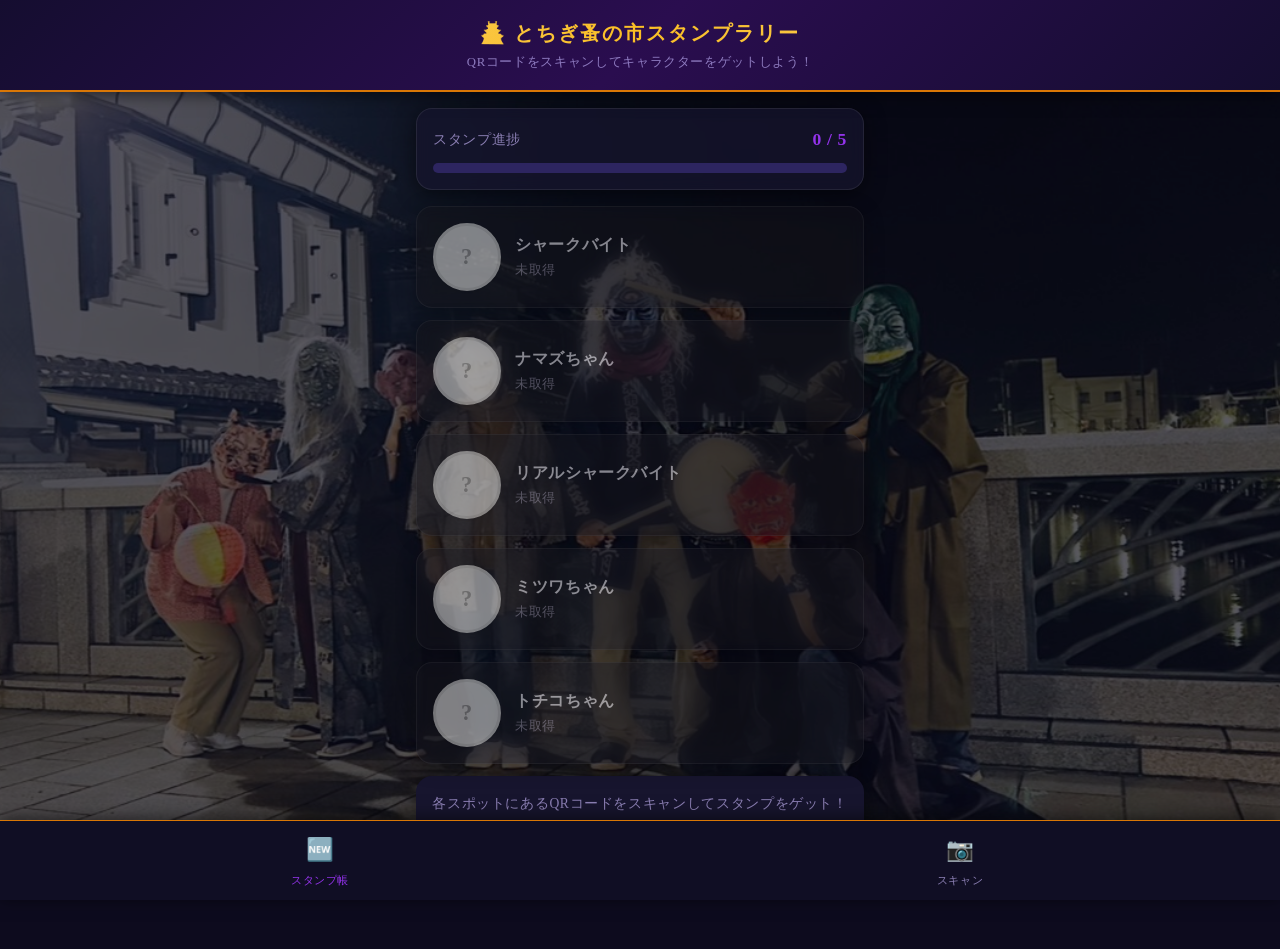
==== index.html @ 2205fcbc "fix: コンプリートバナーのテキストを変更 https://claude.ai/code/session_015szPAqJnrzH3xF3xiRfSSZ" ====
<!DOCTYPE html>
<html lang="ja">
<head>
  <meta charset="UTF-8" />
  <meta name="viewport" content="width=device-width, initial-scale=1.0, viewport-fit=cover" />
  <meta name="theme-color" content="#150d30" />
  <meta name="description" content="とちぎ蚤の市スタンプラリー - QRコードを読んでキャラクターをゲットしよう！" />
  <title>とちぎ蚤の市スタンプラリー</title>
  <link rel="stylesheet" href="css/style.css?v=2" />

</head>
<body>

  <!-- 背景写真 -->
  <div style="position:fixed;inset:0;z-index:0;background:url('https://pikaichi0407-a11y.github.io/pikaichi.APP/IMG_1011.jpeg') center top/cover no-repeat;"></div>
  <div style="position:fixed;inset:0;z-index:0;background:rgba(10,8,25,0.65);"></div>

  <!-- ヘッダー -->
  <header class="app-header">
    <h1>&#127983; とちぎ蚤の市スタンプラリー</h1>
    <p class="subtitle">QRコードをスキャンしてキャラクターをゲットしよう！</p>
  </header>

  <main class="page-container">

    <!-- コンプリートバナー（全取得時に表示） -->
    <div id="complete-banner" class="complete-banner hidden">
      <h2>&#127881; コンプリート！</h2>
      <p>全ての妖怪をゲット！おめでとうございます‼️</p>
    </div>

    <!-- 進捗表示 -->
    <section class="progress-section">
      <div class="progress-label">
        <span>スタンプ進捗</span>
        <strong><span id="progress-count">0 / 5</span></strong>
      </div>
      <div class="progress-track">
        <div id="progress-bar" class="progress-fill"></div>
      </div>
    </section>

    <!-- スタンプカード一覧 -->
    <section>
      <div id="stamp-grid" class="stamp-grid">
        <p class="text-center" style="color:var(--text-sub);padding:20px;">読み込み中...</p>
      </div>
    </section>

    <!-- 使い方ガイド -->
    <section class="marker-guide mt-16">
      <p>各スポットにあるQRコードをスキャンしてスタンプをゲット！</p>
      <p style="font-size:0.8rem;margin-top:8px;color:var(--text-sub);">
        5つ全部集めてコンプリートを目指そう！
      </p>
    </section>

  </main>

  <!-- ボトムナビゲーション -->
  <nav class="bottom-nav">
    <a href="index.html" class="active">
      <span class="nav-icon">&#127381;</span>
      スタンプ帳
    </a>
    <a href="scan.html">
      <span class="nav-icon">&#128247;</span>
      スキャン
    </a>
  </nav>

  <script src="js/stamps-config.js"></script>
  <script src="js/app.js"></script>
  <script>
    document.addEventListener('DOMContentLoaded', () => {
      renderStampGrid();
    });
  </script>
</body>
</html>
---- css/style.css ----
/* =============================================
   とちぎ蚤の市スタンプラリー - グローバルスタイル
   モバイルファースト設計（スマホ縦持ち基準）
   ============================================= */


/* ---------- リセット & ベース ---------- */
*, *::before, *::after {
  box-sizing: border-box;
  margin: 0;
  padding: 0;
}

:root {
  --primary: #9333EA;
  --primary-dark: #7C3AED;
  --accent: #D97706;
  --bg: #0d0b1e;
  --surface: #17152e;
  --text: #EDE9FE;
  --text-sub: #8B7FB3;
  --border: #2D2560;
  --radius: 16px;
  --shadow: 0 4px 20px rgba(0, 0, 0, 0.5);
  --transition: 0.25s ease;
}

html {
  font-size: 16px;
  -webkit-text-size-adjust: 100%;
}

body {
  font-family: 'Hiragino Mincho ProN', 'Hiragino Mincho Pro', 'YuMincho', '游明朝', 'MS Mincho', serif;
  background-color: var(--bg);
  color: var(--text);
  line-height: 1.7;
  min-height: 100dvh;
  letter-spacing: 0.04em;
}

.page-container, .app-header, .bottom-nav {
  position: relative;
  z-index: 1;
}

a {
  color: inherit;
  text-decoration: none;
}

/* ---------- レイアウト ---------- */
.page-container {
  max-width: 480px;
  margin: 0 auto;
  padding: 0 16px 80px;
}

/* ---------- ヘッダー ---------- */
.app-header {
  background: linear-gradient(135deg, #150d30 0%, #2a0d4f 50%, #150d30 100%);
  color: white;
  padding: 16px;
  text-align: center;
  position: sticky;
  top: 0;
  z-index: 100;
  box-shadow: 0 2px 16px rgba(0,0,0,0.6);
  border-bottom: 2px solid #D97706;
}

.app-header h1 {
  font-size: 1.25rem;
  font-weight: 800;
  letter-spacing: 0.1em;
  background: linear-gradient(90deg, #F5D78E, #FBBF24, #F5D78E);
  -webkit-background-clip: text;
  -webkit-text-fill-color: transparent;
  background-clip: text;
  font-family: 'Hiragino Mincho ProN', 'YuMincho', serif;
}

.app-header .subtitle {
  font-size: 0.8rem;
  opacity: 0.65;
  margin-top: 2px;
  color: #c4b5fd;
  -webkit-text-fill-color: #c4b5fd;
}

/* ---------- 進捗バー ---------- */
.progress-section {
  background: rgba(23, 21, 46, 0.72);
  backdrop-filter: blur(8px);
  -webkit-backdrop-filter: blur(8px);
  border-radius: var(--radius);
  padding: 16px;
  margin: 16px 0;
  box-shadow: var(--shadow);
  border: 1px solid rgba(255,255,255,0.08);
}

.progress-label {
  display: flex;
  justify-content: space-between;
  align-items: center;
  margin-bottom: 8px;
  font-size: 0.9rem;
  color: var(--text-sub);
}

.progress-label strong {
  color: var(--primary);
  font-size: 1.1rem;
}

.progress-track {
  background: var(--border);
  border-radius: 999px;
  height: 10px;
  overflow: hidden;
}

.progress-fill {
  background: linear-gradient(90deg, #7C3AED, #D97706, #F59E0B);
  height: 100%;
  border-radius: 999px;
  width: 0%;
  transition: width 0.6s cubic-bezier(0.34, 1.56, 0.64, 1);
  box-shadow: 0 0 8px rgba(217,119,6,0.5);
}

/* ---------- スタンプグリッド ---------- */
.stamp-grid {
  display: flex;
  flex-direction: column;
  gap: 12px;
}

.stamp-card {
  background: rgba(23, 21, 46, 0.72);
  backdrop-filter: blur(8px);
  -webkit-backdrop-filter: blur(8px);
  border: 1px solid rgba(255,255,255,0.08);
  border-radius: var(--radius);
  padding: 16px;
  display: flex;
  align-items: center;
  gap: 14px;
  box-shadow: var(--shadow);
  transition: transform var(--transition), box-shadow var(--transition);
  position: relative;
  overflow: hidden;
}

.stamp-card.collected {
  border-left: 5px solid var(--accent);
  background: linear-gradient(90deg, #1e0d3a 0%, var(--surface) 60%);
}

.stamp-card.locked {
  opacity: 0.55;
  filter: grayscale(0.6);
}

.stamp-card:active {
  transform: scale(0.98);
}

.stamp-icon {
  width: 68px;
  height: 68px;
  border-radius: 50%;
  display: flex;
  align-items: center;
  justify-content: center;
  font-size: 1.6rem;
  flex-shrink: 0;
  box-shadow: 0 2px 8px rgba(0,0,0,0.15);
  overflow: hidden;
  transition: border-color var(--transition), box-shadow var(--transition);
}

/* キャラクター画像 */
.stamp-char-img {
  width: 100%;
  height: 100%;
  object-fit: contain;
  display: block;
}

.stamp-lock-icon {
  font-size: 1.4rem;
  color: #999;
  font-weight: 700;
}

.stamp-info {
  flex: 1;
  min-width: 0;
}

.stamp-name {
  font-size: 1rem;
  font-weight: 700;
  white-space: nowrap;
  overflow: hidden;
  text-overflow: ellipsis;
}

.stamp-sub {
  font-size: 0.8rem;
  color: var(--text-sub);
  margin-top: 2px;
}

.stamp-shape-badge {
  display: inline-block;
  margin-top: 4px;
  background: #EDE7F6;
  color: #512DA8;
  font-size: 0.68rem;
  font-weight: 700;
  padding: 2px 8px;
  border-radius: 4px;
  letter-spacing: 0.03em;
}

.btn-ar {
  background: var(--primary);
  color: white;
  padding: 8px 14px;
  border-radius: 999px;
  font-size: 0.8rem;
  font-weight: 700;
  white-space: nowrap;
  box-shadow: 0 2px 6px rgba(0,0,0,0.2);
  transition: background var(--transition), transform var(--transition);
}

.btn-ar:active {
  background: var(--primary-dark);
  transform: scale(0.95);
}

/* ---------- コンプリートバナー ---------- */
.complete-banner {
  background: linear-gradient(135deg, #FFD700, #FF8C00);
  color: white;
  border-radius: var(--radius);
  padding: 20px;
  text-align: center;
  margin: 16px 0;
  box-shadow: var(--shadow);
}

.complete-banner h2 {
  font-size: 1.4rem;
  margin-bottom: 8px;
}

.complete-banner p {
  font-size: 0.9rem;
  opacity: 0.9;
}

/* ---------- stamp.html - スタンプ詳細 ---------- */
.stamp-detail {
  background: var(--surface);
  border-radius: var(--radius);
  padding: 24px;
  margin: 24px 0;
  text-align: center;
  box-shadow: var(--shadow);
}

.stamp-detail-icon {
  width: 110px;
  height: 110px;
  border-radius: 50%;
  display: flex;
  align-items: center;
  justify-content: center;
  font-size: 3rem;
  margin: 0 auto 16px;
  box-shadow: 0 4px 16px rgba(0,0,0,0.2);
  overflow: hidden;
}

.stamp-detail h2 {
  font-size: 1.4rem;
  font-weight: 700;
  margin-bottom: 4px;
}

.stamp-detail .stamp-detail-sub {
  font-size: 0.9rem;
  color: var(--text-sub);
  margin-bottom: 12px;
}

.stamp-detail .stamp-detail-desc {
  font-size: 0.95rem;
  color: var(--text);
  background: var(--bg);
  border-radius: 12px;
  padding: 12px;
  margin-bottom: 20px;
}

.stamp-status {
  display: inline-block;
  padding: 6px 18px;
  border-radius: 999px;
  font-size: 0.85rem;
  font-weight: 700;
  margin-bottom: 20px;
}

.stamp-status.new {
  background: #E8F5E9;
  color: #2E7D32;
  animation: pop 0.4s cubic-bezier(0.34, 1.56, 0.64, 1);
}

.stamp-status.already {
  background: #FFF3E0;
  color: #E65100;
}

/* ---------- ボタン ---------- */
.btn-primary {
  display: block;
  width: 100%;
  background: var(--primary);
  color: white;
  border: none;
  border-radius: 999px;
  padding: 14px;
  font-size: 1rem;
  font-weight: 700;
  cursor: pointer;
  text-align: center;
  box-shadow: 0 4px 12px rgba(92, 107, 192, 0.4);
  transition: background var(--transition), transform var(--transition);
}

.btn-primary:active {
  background: var(--primary-dark);
  transform: scale(0.97);
}

.btn-secondary {
  display: block;
  width: 100%;
  background: var(--surface);
  color: var(--primary);
  border: 2px solid var(--primary);
  border-radius: 999px;
  padding: 12px;
  font-size: 1rem;
  font-weight: 700;
  cursor: pointer;
  text-align: center;
  margin-top: 10px;
  transition: background var(--transition), transform var(--transition);
}

.btn-secondary:active {
  background: var(--bg);
  transform: scale(0.97);
}

/* ---------- AR ページ ---------- */
.ar-overlay {
  position: fixed;
  bottom: 0;
  left: 0;
  right: 0;
  background: rgba(0,0,0,0.65);
  color: white;
  padding: 16px;
  text-align: center;
  z-index: 999;
  backdrop-filter: blur(4px);
}

.ar-overlay p {
  font-size: 0.9rem;
  opacity: 0.9;
}

.ar-overlay h3 {
  font-size: 1rem;
  margin-bottom: 4px;
}

.ar-back-btn {
  display: inline-block;
  margin-top: 10px;
  background: white;
  color: var(--primary);
  border-radius: 999px;
  padding: 8px 20px;
  font-weight: 700;
  font-size: 0.9rem;
}

/* ---------- エラー表示 ---------- */
.error-box {
  background: #FFEBEE;
  border: 1px solid #FFCDD2;
  color: #C62828;
  border-radius: var(--radius);
  padding: 16px;
  text-align: center;
  margin: 24px 0;
}

/* ---------- ユーティリティ ---------- */
.hidden {
  display: none !important;
}

.text-center {
  text-align: center;
}

.mt-16 {
  margin-top: 16px;
}

/* ---------- アニメーション ---------- */
@keyframes pop {
  0%   { transform: scale(0.5); opacity: 0; }
  70%  { transform: scale(1.1); }
  100% { transform: scale(1); opacity: 1; }
}

@keyframes fadeInUp {
  from { opacity: 0; transform: translateY(20px); }
  to   { opacity: 1; transform: translateY(0); }
}

.animate-in {
  animation: fadeInUp 0.5s ease forwards;
}

/* ---------- マーカーガイド ---------- */
.marker-guide {
  background: var(--surface);
  border-radius: var(--radius);
  padding: 16px;
  margin-top: 12px;
  text-align: center;
  box-shadow: var(--shadow);
}

.marker-guide p {
  font-size: 0.85rem;
  color: var(--text-sub);
  margin-bottom: 8px;
}

.marker-guide img {
  width: 120px;
  height: 120px;
  border: 2px solid var(--border);
  border-radius: 8px;
}

/* ---------- 開発テストパネル ---------- */
.test-panel {
  background: #1a1a2e;
  border-radius: var(--radius);
  padding: 16px;
  box-shadow: var(--shadow);
}

.test-panel-header {
  display: flex;
  align-items: center;
  gap: 8px;
  color: #a0aec0;
  font-size: 0.85rem;
  font-weight: 700;
  margin-bottom: 8px;
}

.test-badge {
  background: #f6ad55;
  color: #1a1a2e;
  font-size: 0.65rem;
  font-weight: 900;
  padding: 2px 7px;
  border-radius: 4px;
  letter-spacing: 0.08em;
}

.test-panel-desc {
  color: #718096;
  font-size: 0.8rem;
  line-height: 1.5;
  margin-bottom: 14px;
}

.test-stamp-buttons {
  display: grid;
  grid-template-columns: 1fr 1fr;
  gap: 8px;
  margin-bottom: 10px;
}

/* 5つ目は中央寄せ */
.test-stamp-buttons .test-stamp-btn:last-child:nth-child(odd) {
  grid-column: 1 / -1;
  max-width: calc(50% - 4px);
  margin: 0 auto;
}

.test-stamp-btn {
  background: rgba(255,255,255,0.06);
  border: 1.5px solid rgba(255,255,255,0.12);
  border-radius: 12px;
  padding: 12px 8px;
  display: flex;
  flex-direction: column;
  align-items: center;
  gap: 4px;
  cursor: pointer;
  transition: background 0.2s, transform 0.15s, border-color 0.2s;
  width: 100%;
}

.test-stamp-btn:active {
  transform: scale(0.95);
}

.test-stamp-btn.done {
  background: rgba(255,255,255,0.1);
  border-color: var(--stamp-color, #5C6BC0);
  opacity: 0.75;
}

.test-btn-emoji {
  font-size: 1.5rem;
}

.test-btn-label {
  color: #e2e8f0;
  font-size: 0.78rem;
  font-weight: 700;
}

.test-btn-state {
  color: #718096;
  font-size: 0.68rem;
}

.test-stamp-btn.done .test-btn-state {
  color: #68d391;
}

.btn-reset {
  width: 100%;
  background: transparent;
  border: 1px solid rgba(255,255,255,0.15);
  border-radius: 999px;
  color: #a0aec0;
  font-size: 0.82rem;
  padding: 8px;
  cursor: pointer;
  transition: background 0.2s;
}

.btn-reset:active {
  background: rgba(255,255,255,0.08);
}

/* ---------- ナビゲーション ---------- */
.bottom-nav {
  position: fixed;
  bottom: 0;
  left: 0;
  right: 0;
  background: #100e24;
  display: flex;
  border-top: 1px solid #D97706;
  z-index: 200;
  box-shadow: 0 -2px 16px rgba(0,0,0,0.6);
}

.bottom-nav a {
  flex: 1;
  display: flex;
  flex-direction: column;
  align-items: center;
  padding: 10px 0;
  font-size: 0.7rem;
  color: var(--text-sub);
  transition: color var(--transition);
}

.bottom-nav a.active,
.bottom-nav a:active {
  color: var(--primary);
}

.bottom-nav .nav-icon {
  font-size: 1.4rem;
  margin-bottom: 2px;
}
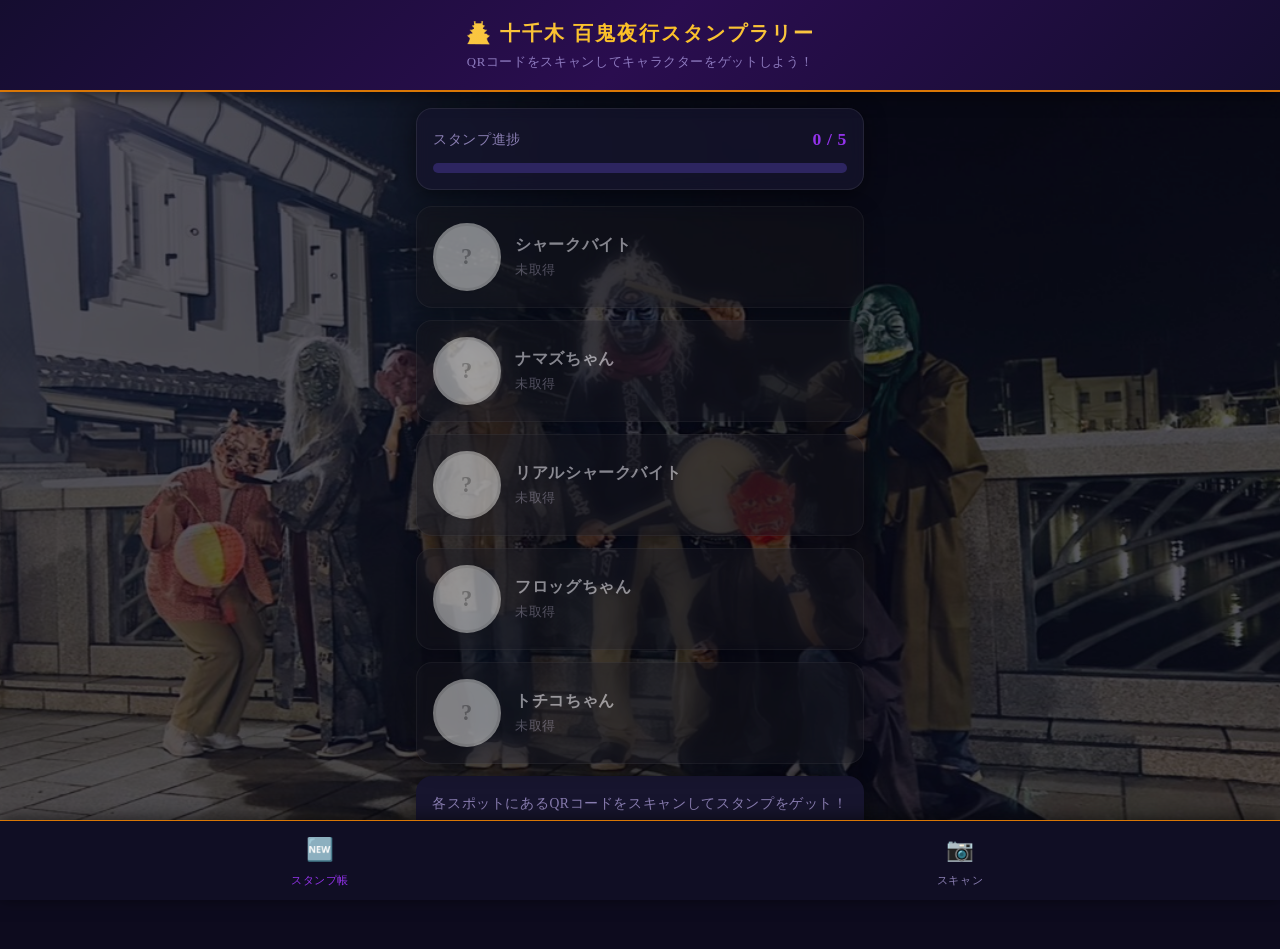
==== commit 112d01f1: "QRコードの向き先を修正し、アプリ名を十千木百鬼夜行スタンプラリーに変更 - QRコードが ar.html を指していたため、スマホの標準カメラで読んでも   スタンプが取得できなかった。scan.h" ====
--- a/index.html
+++ b/index.html
@@ -4,8 +4,8 @@
   <meta charset="UTF-8" />
   <meta name="viewport" content="width=device-width, initial-scale=1.0, viewport-fit=cover" />
   <meta name="theme-color" content="#150d30" />
-  <meta name="description" content="とちぎ蚤の市スタンプラリー - QRコードを読んでキャラクターをゲットしよう！" />
-  <title>とちぎ蚤の市スタンプラリー</title>
+  <meta name="description" content="十千木 百鬼夜行スタンプラリー - QRコードを読んでキャラクターをゲットしよう！" />
+  <title>十千木 百鬼夜行スタンプラリー</title>
   <link rel="stylesheet" href="css/style.css?v=2" />
 
 </head>
@@ -17,7 +17,7 @@
 
   <!-- ヘッダー -->
   <header class="app-header">
-    <h1>&#127983; とちぎ蚤の市スタンプラリー</h1>
+    <h1>&#127983; 十千木 百鬼夜行スタンプラリー</h1>
     <p class="subtitle">QRコードをスキャンしてキャラクターをゲットしよう！</p>
   </header>
 
--- a/css/style.css
+++ b/css/style.css
@@ -1,5 +1,5 @@
 /* =============================================
-   とちぎ蚤の市スタンプラリー - グローバルスタイル
+   十千木 百鬼夜行スタンプラリー - グローバルスタイル
    モバイルファースト設計（スマホ縦持ち基準）
    ============================================= */
 
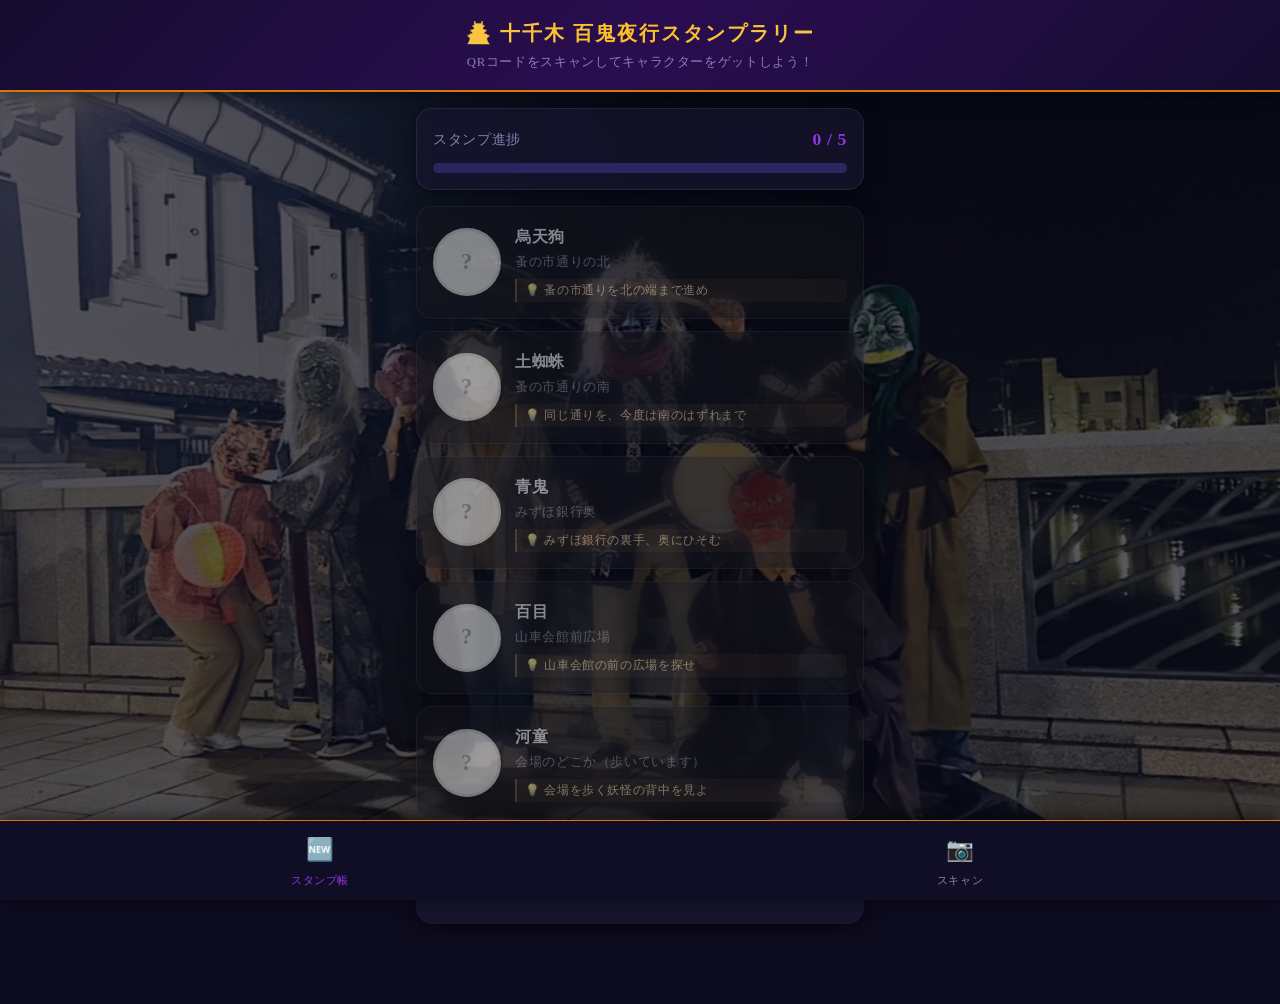
==== commit 555fc6b2: "人に見せるためのデモページを追加（demo.html）" ====
--- a/index.html
+++ b/index.html
@@ -6,7 +6,20 @@
   <meta name="theme-color" content="#150d30" />
   <meta name="description" content="十千木 百鬼夜行スタンプラリー - QRコードを読んでキャラクターをゲットしよう！" />
   <title>十千木 百鬼夜行スタンプラリー</title>
-  <link rel="stylesheet" href="css/style.css?v=2" />
+  <link rel="stylesheet" href="css/style.css?v=3" />
+  <style>
+    #demo-bar {
+      position: relative; z-index: 2;
+      background: linear-gradient(90deg, #FFC107, #FF9800);
+      color: #2A1400;
+      text-align: center;
+      padding: 7px 14px;
+      font-size: 0.76rem;
+      line-height: 1.5;
+    }
+    #demo-bar strong { font-weight: 900; letter-spacing: 0.12em; margin-right: 8px; }
+    #demo-bar.hidden { display: none; }
+  </style>
 
 </head>
 <body>
@@ -14,6 +27,12 @@
   <!-- 背景写真 -->
   <div style="position:fixed;inset:0;z-index:0;background:url('https://pikaichi0407-a11y.github.io/pikaichi.APP/IMG_1011.jpeg') center top/cover no-repeat;"></div>
   <div style="position:fixed;inset:0;z-index:0;background:rgba(10,8,25,0.65);"></div>
+
+  <!-- デモ表示中の帯（?demo=1 のときだけ出る） -->
+  <div id="demo-bar" class="hidden">
+    <strong>DEMO / 見本</strong>
+    <span>全部集めた状態でお見せしています</span>
+  </div>
 
   <!-- ヘッダー -->
   <header class="app-header">
@@ -74,6 +93,12 @@
   <script>
     document.addEventListener('DOMContentLoaded', () => {
       renderStampGrid();
+      if (isDemoMode()) {
+        document.getElementById('demo-bar').classList.remove('hidden');
+        document.querySelectorAll('.bottom-nav a').forEach(a => {
+          a.href = withDemo(a.getAttribute('href'));
+        });
+      }
     });
   </script>
 </body>
--- a/css/style.css
+++ b/css/style.css
@@ -214,6 +214,18 @@
   margin-top: 2px;
 }
 
+/* 未取得スタンプの道案内ヒント */
+.stamp-hint {
+  font-size: 0.74rem;
+  color: #F5C56B;
+  margin-top: 5px;
+  line-height: 1.45;
+  background: rgba(217, 119, 6, 0.12);
+  border-left: 2px solid rgba(217, 119, 6, 0.55);
+  border-radius: 0 6px 6px 0;
+  padding: 3px 8px;
+}
+
 .stamp-shape-badge {
   display: inline-block;
   margin-top: 4px;
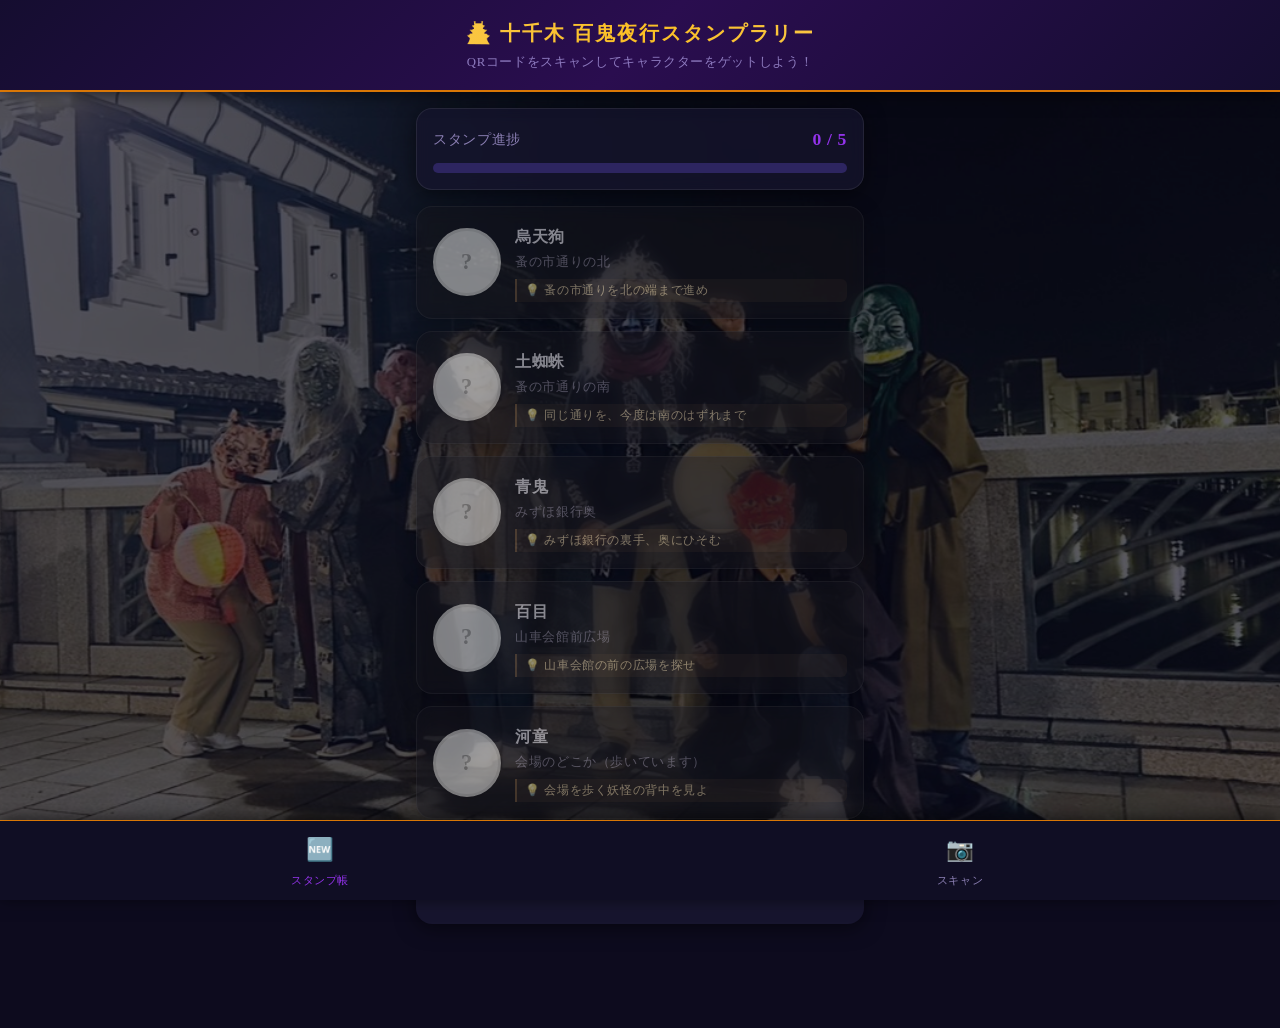
==== commit c9e0298e: "コンプリートバナーから記念画面を開けるように＋最後のスタンプがナビに隠れる問題を修正" ====
--- a/index.html
+++ b/index.html
@@ -19,6 +19,16 @@
     }
     #demo-bar strong { font-weight: 900; letter-spacing: 0.12em; margin-right: 8px; }
     #demo-bar.hidden { display: none; }
+    #complete-banner { display: block; text-decoration: none; cursor: pointer; }
+    #complete-banner.hidden { display: none; }
+    #complete-banner:active { transform: scale(0.985); }
+    .complete-tap {
+      display: inline-block; margin-top: 10px;
+      background: rgba(255,255,255,0.28);
+      border: 1px solid rgba(255,255,255,0.5);
+      border-radius: 999px; padding: 5px 16px;
+      font-size: 0.8rem; font-weight: 800; color: #fff;
+    }
   </style>
 
 </head>
@@ -43,10 +53,11 @@
   <main class="page-container">
 
     <!-- コンプリートバナー（全取得時に表示） -->
-    <div id="complete-banner" class="complete-banner hidden">
+    <a id="complete-banner" class="complete-banner hidden" href="scan.html?all=1">
       <h2>&#127881; コンプリート！</h2>
       <p>全ての妖怪をゲット！おめでとうございます‼️</p>
-    </div>
+      <span class="complete-tap">&#10022; 記念画面を見る</span>
+    </a>
 
     <!-- 進捗表示 -->
     <section class="progress-section">
@@ -98,6 +109,8 @@
         document.querySelectorAll('.bottom-nav a').forEach(a => {
           a.href = withDemo(a.getAttribute('href'));
         });
+        const cb = document.getElementById('complete-banner');
+        if (cb) cb.href = withDemo(cb.getAttribute('href'));
       }
     });
   </script>
--- a/css/style.css
+++ b/css/style.css
@@ -53,7 +53,9 @@
 .page-container {
   max-width: 480px;
   margin: 0 auto;
-  padding: 0 16px 80px;
+  /* ボトムナビ(約60px)＋iPhoneのホームバー分を確保。
+     これが足りないと最後のスタンプがナビの下に隠れる */
+  padding: 0 16px calc(104px + env(safe-area-inset-bottom));
 }
 
 /* ---------- ヘッダー ---------- */
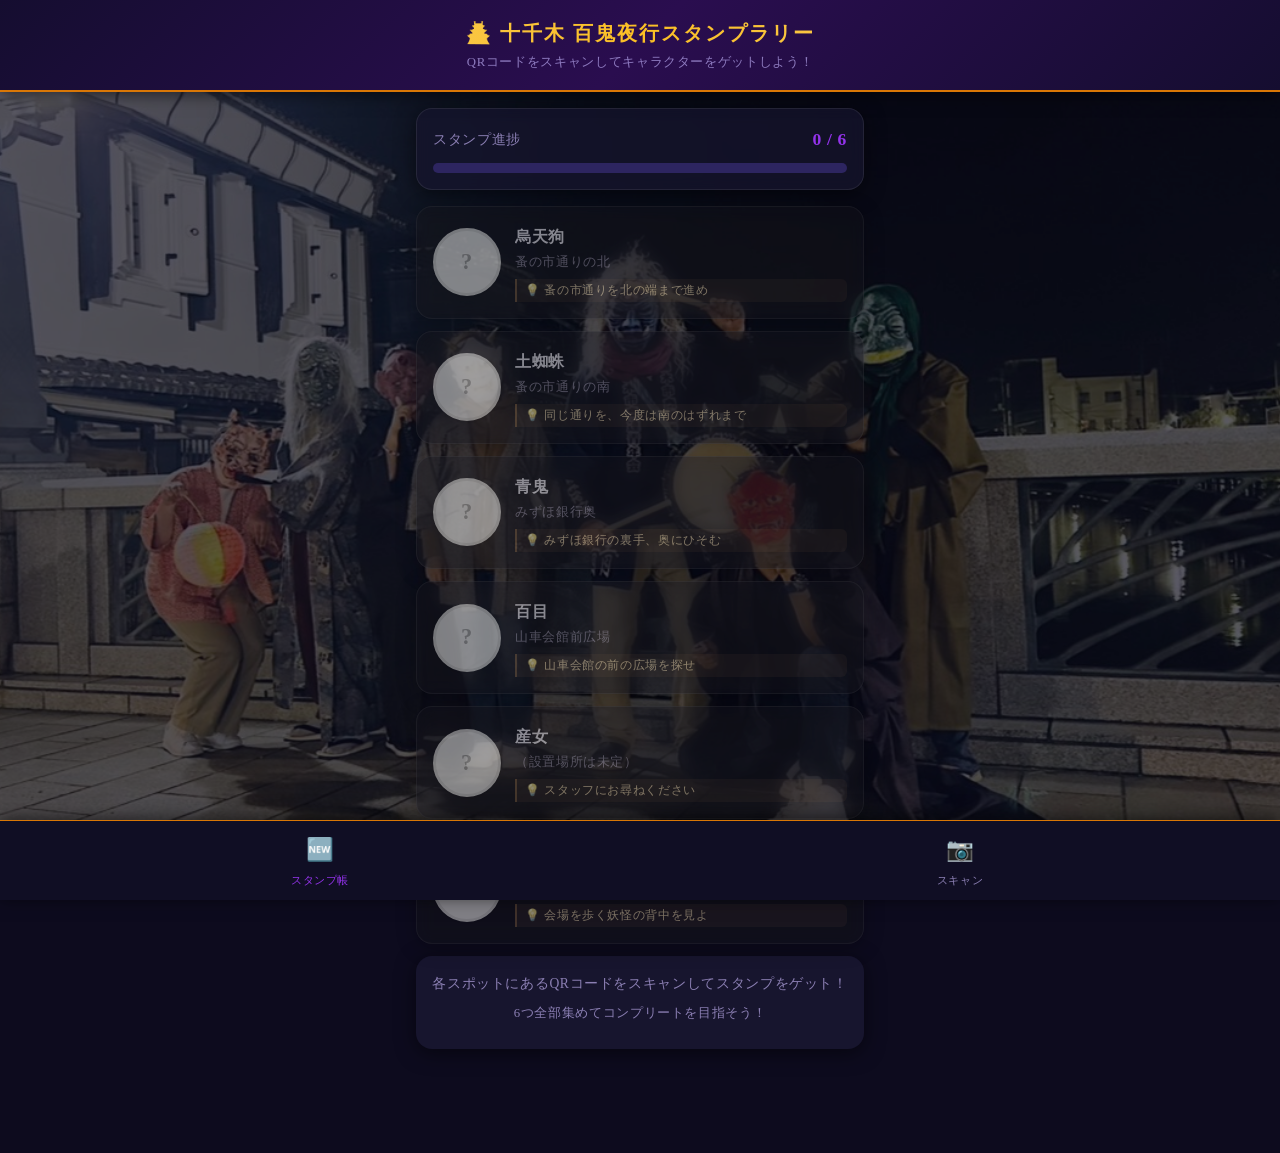
==== commit 42af2c99: "産女を追加して6体構成に変更" ====
--- a/index.html
+++ b/index.html
@@ -81,7 +81,7 @@
     <section class="marker-guide mt-16">
       <p>各スポットにあるQRコードをスキャンしてスタンプをゲット！</p>
       <p style="font-size:0.8rem;margin-top:8px;color:var(--text-sub);">
-        5つ全部集めてコンプリートを目指そう！
+        <span id="guide-total">6つ</span>全部集めてコンプリートを目指そう！
       </p>
     </section>
 
@@ -104,6 +104,8 @@
   <script>
     document.addEventListener('DOMContentLoaded', () => {
       renderStampGrid();
+      const gt = document.getElementById('guide-total');
+      if (gt) gt.textContent = TOTAL_STAMPS + 'つ';
       if (isDemoMode()) {
         document.getElementById('demo-bar').classList.remove('hidden');
         document.querySelectorAll('.bottom-nav a').forEach(a => {
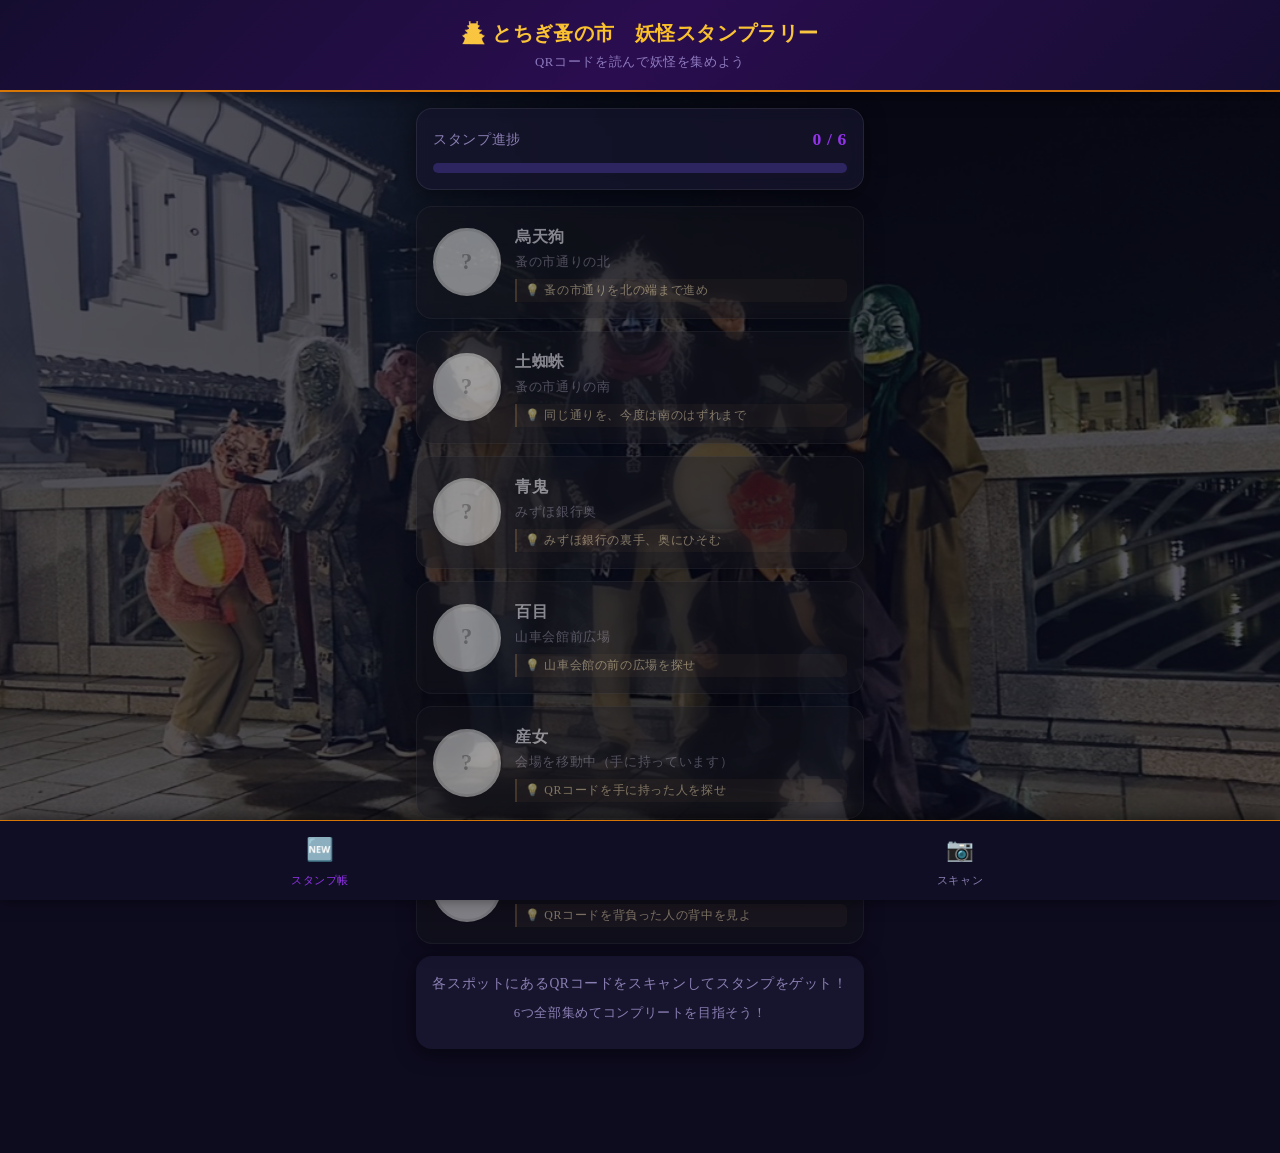
==== commit 1e6e594b: "アプリ名をとちぎ蚤の市 妖怪スタンプラリーに変更" ====
--- a/index.html
+++ b/index.html
@@ -4,8 +4,8 @@
   <meta charset="UTF-8" />
   <meta name="viewport" content="width=device-width, initial-scale=1.0, viewport-fit=cover" />
   <meta name="theme-color" content="#150d30" />
-  <meta name="description" content="十千木 百鬼夜行スタンプラリー - QRコードを読んでキャラクターをゲットしよう！" />
-  <title>十千木 百鬼夜行スタンプラリー</title>
+  <meta name="description" content="とちぎ蚤の市　妖怪スタンプラリー - QRコードを読んでキャラクターをゲットしよう！" />
+  <title>とちぎ蚤の市　妖怪スタンプラリー</title>
   <link rel="stylesheet" href="css/style.css?v=3" />
   <style>
     #demo-bar {
@@ -46,8 +46,8 @@
 
   <!-- ヘッダー -->
   <header class="app-header">
-    <h1>&#127983; 十千木 百鬼夜行スタンプラリー</h1>
-    <p class="subtitle">QRコードをスキャンしてキャラクターをゲットしよう！</p>
+    <h1>&#127983; とちぎ蚤の市　妖怪スタンプラリー</h1>
+    <p class="subtitle">QRコードを読んで妖怪を集めよう</p>
   </header>
 
   <main class="page-container">
--- a/css/style.css
+++ b/css/style.css
@@ -1,5 +1,5 @@
 /* =============================================
-   十千木 百鬼夜行スタンプラリー - グローバルスタイル
+   とちぎ蚤の市　妖怪スタンプラリー - グローバルスタイル
    モバイルファースト設計（スマホ縦持ち基準）
    ============================================= */
 
@@ -72,9 +72,11 @@
 }
 
 .app-header h1 {
-  font-size: 1.25rem;
+  /* 端末の幅に合わせて縮める。名前が長いと1文字だけ折り返して不格好になるため */
+  font-size: clamp(0.95rem, 4.4vw, 1.25rem);
   font-weight: 800;
-  letter-spacing: 0.1em;
+  letter-spacing: 0.02em;
+  white-space: nowrap;
   background: linear-gradient(90deg, #F5D78E, #FBBF24, #F5D78E);
   -webkit-background-clip: text;
   -webkit-text-fill-color: transparent;
